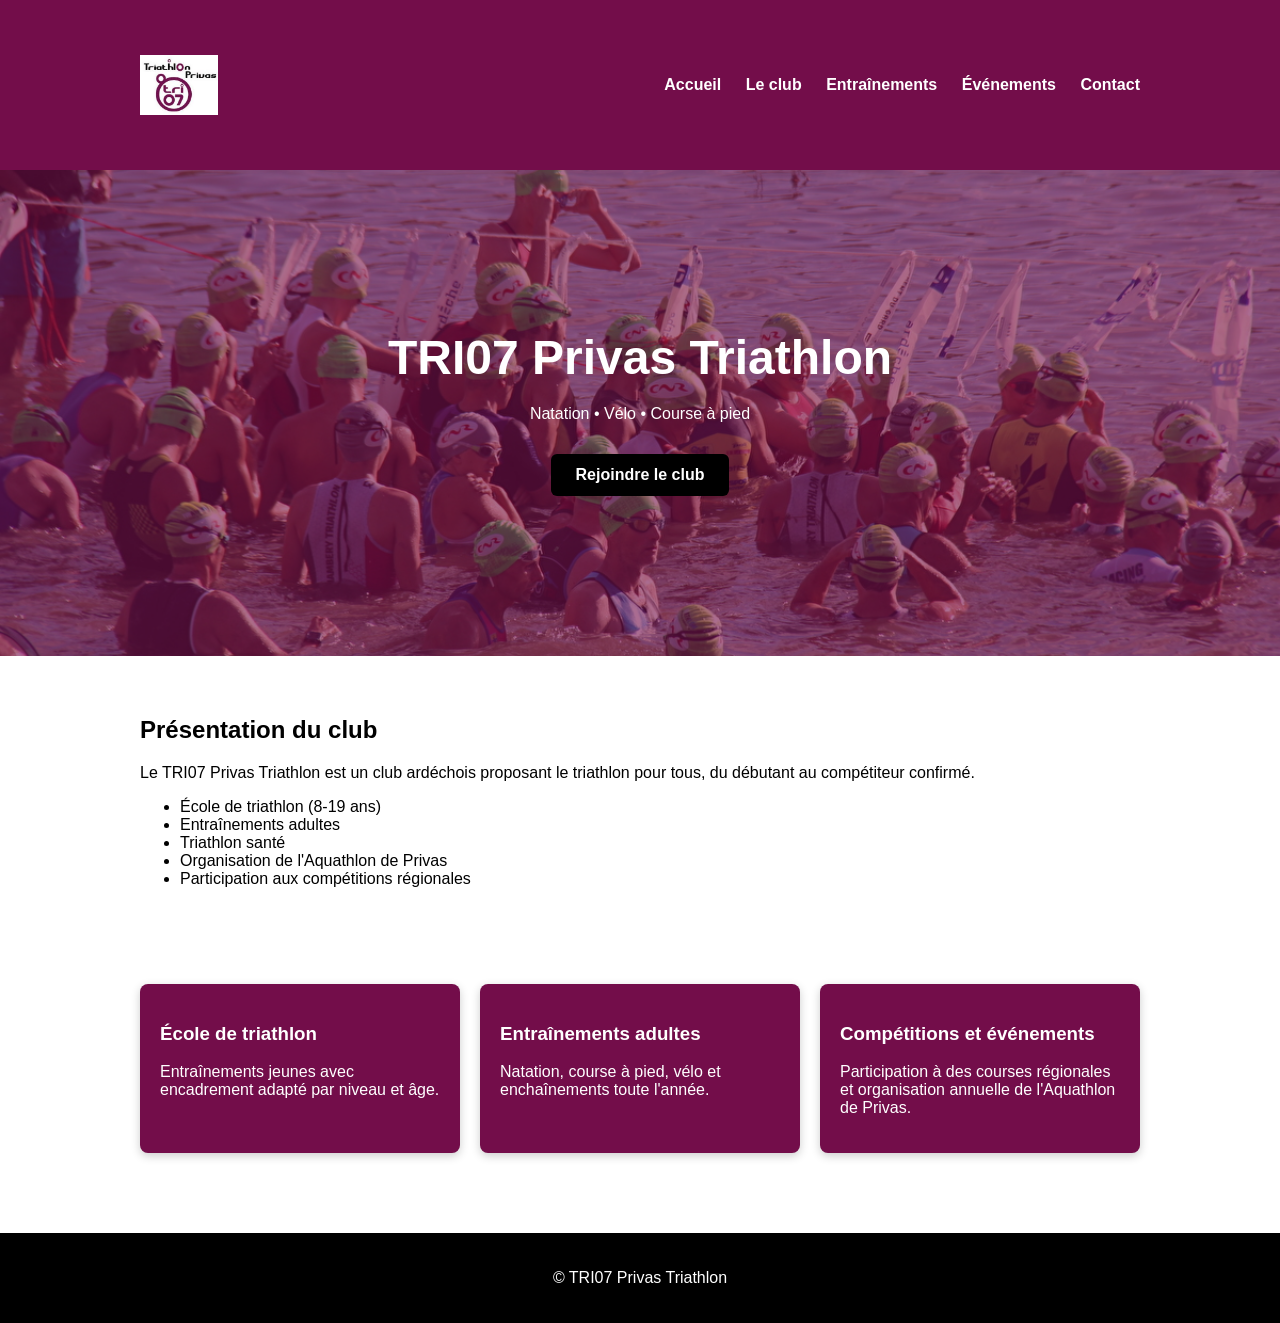
==== index.html @ 2538157a "some improvements" ====
<!doctype html>
<html lang="fr">
  <head>
    <meta charset="UTF-8" />
    <meta name="viewport" content="width=device-width, initial-scale=1.0" />
    <title>TRI07 Privas Triathlon</title>
    <meta
      name="description"
      content="Club de triathlon à Privas : école de triathlon, entraînements adultes, compétitions et aquathlon."
    />
    <link rel="icon" href="favicon.ico" type="image/x-icon" />
    <link rel="stylesheet" href="css/style.css" />
    <script defer src="js/script.js"></script>
    <style>
      /* Hero avec image de fond */
      .hero {
        position: relative;
        background: url("images/accueil.jpg") center/cover no-repeat;
        color: #ffffff;
        text-align: center;
        padding: 120px 20px;
      }

      .hero::after {
        content: "";
        position: absolute;
        top: 0;
        left: 0;
        width: 100%;
        height: 100%;
        background: rgba(
          115,
          13,
          74,
          0.6
        ); /* violet semi-transparent pour lisibilité */
        z-index: 1;
      }

      .hero .container {
        position: relative;
        z-index: 2;
      }

      .btn {
        display: inline-block;
        background: #000000;
        color: #ffffff;
        padding: 12px 25px;
        border-radius: 6px;
        text-decoration: none;
        font-weight: bold;
        margin-top: 15px;
      }
    </style>
  </head>

  <body>
    <header class="header">
      <div class="container header-inner">
        <img src="/images/logo.png" alt="Logo TRI07" class="logo" />
        <nav class="nav">
          <a href="/">Accueil</a>
          <a href="/club">Le club</a>
          <a href="/entrainements">Entraînements</a>
          <a href="/evenements">Événements</a>
          <a href="/contact">Contact</a>
        </nav>
      </div>
    </header>

    <section class="hero">
      <div class="container">
        <h1>TRI07 Privas Triathlon</h1>
        <p>Natation • Vélo • Course à pied</p>
        <a class="btn" href="https://tri07-privas.assoconnect.com"
          >Rejoindre le club</a
        >
      </div>
    </section>

    <section class="container">
      <h2>Présentation du club</h2>
      <p>
        Le TRI07 Privas Triathlon est un club ardéchois proposant le triathlon
        pour tous, du débutant au compétiteur confirmé.
      </p>
      <ul>
        <li>École de triathlon (8-19 ans)</li>
        <li>Entraînements adultes</li>
        <li>Triathlon santé</li>
        <li>Organisation de l'Aquathlon de Privas</li>
        <li>Participation aux compétitions régionales</li>
      </ul>
    </section>

    <section class="features container">
      <div class="card">
        <h3>École de triathlon</h3>
        <p>Entraînements jeunes avec encadrement adapté par niveau et âge.</p>
      </div>

      <div class="card">
        <h3>Entraînements adultes</h3>
        <p>Natation, course à pied, vélo et enchaînements toute l'année.</p>
      </div>

      <div class="card">
        <h3>Compétitions et événements</h3>
        <p>
          Participation à des courses régionales et organisation annuelle de
          l'Aquathlon de Privas.
        </p>
      </div>
    </section>

    <footer>
      <p>© TRI07 Privas Triathlon</p>
    </footer>
  </body>
</html>
---- css/style.css ----
:root {
  --violet: #730D4A;
  --white: #ffffff;
  --black: #000000;

    /* extensions */

  --violet-light: #9A1B68;
  --violet-dark: #520735;

  --gray-light: #f6f6f6;
  --text-color: #333;
}

body {
  margin: 0;
    font-family: "Segoe UI", "Roboto", "Helvetica", sans-serif;
  color: var(--text-color);
  background: var(--white);
  color: var(--black);
}

header {
  background: var(--violet);
  color: var(--white);
  padding: 15px 20px;
}

header .header-inner {
  display: flex;
  align-items: center;
  justify-content: space-between;
}

header .logo {
  height: 60px;
}

header nav a {
  color: var(--white);
  margin-left: 20px;
  text-decoration: none;
  font-weight: bold;
}

.hero {
  background: linear-gradient(rgba(0,0,0,0.5), rgba(0,0,0,0.5)), var(--violet);
  color: var(--white);
  text-align: center;
  padding: 100px 20px;
}

.hero h1 {
  margin: 0 0 20px;
  font-size: 3em;
}

.btn {
  display: inline-block;
  background: var(--black);
  color: var(--white);
  padding: 12px 25px;
  border-radius: 6px;
  text-decoration: none;
  font-weight: bold;
}

.container {
  max-width: 1000px;
  margin: auto;
  padding: 40px 20px;
}

.features {
  display: flex;
  gap: 20px;
  flex-wrap: wrap;
}

.card {
  background: var(--violet);
  color: var(--white);
  padding: 20px;
  border-radius: 8px;
  flex: 1;
  min-width: 220px;
  box-shadow: 0 3px 10px rgba(0,0,0,0.2);
}

footer {
  text-align: center;
  padding: 20px;
  background: var(--black);
  color: var(--white);
  margin-top: 40px;
}

@media(max-width: 800px) {
  .features {
    flex-direction: column;
    align-items: center;
  }
  .hero h1 {
    font-size: 2em;
  }
}

.section-title {
  color: #730D4A;
  font-size: 2.4rem;
  text-align: center;
  margin-bottom: 40px;
  position: relative;
}

.section-title::after {
  content: "";
  display: block;
  width: 80px;
  height: 4px;
  background: #730D4A;
  margin: 15px auto 0;
  border-radius: 2px;
}
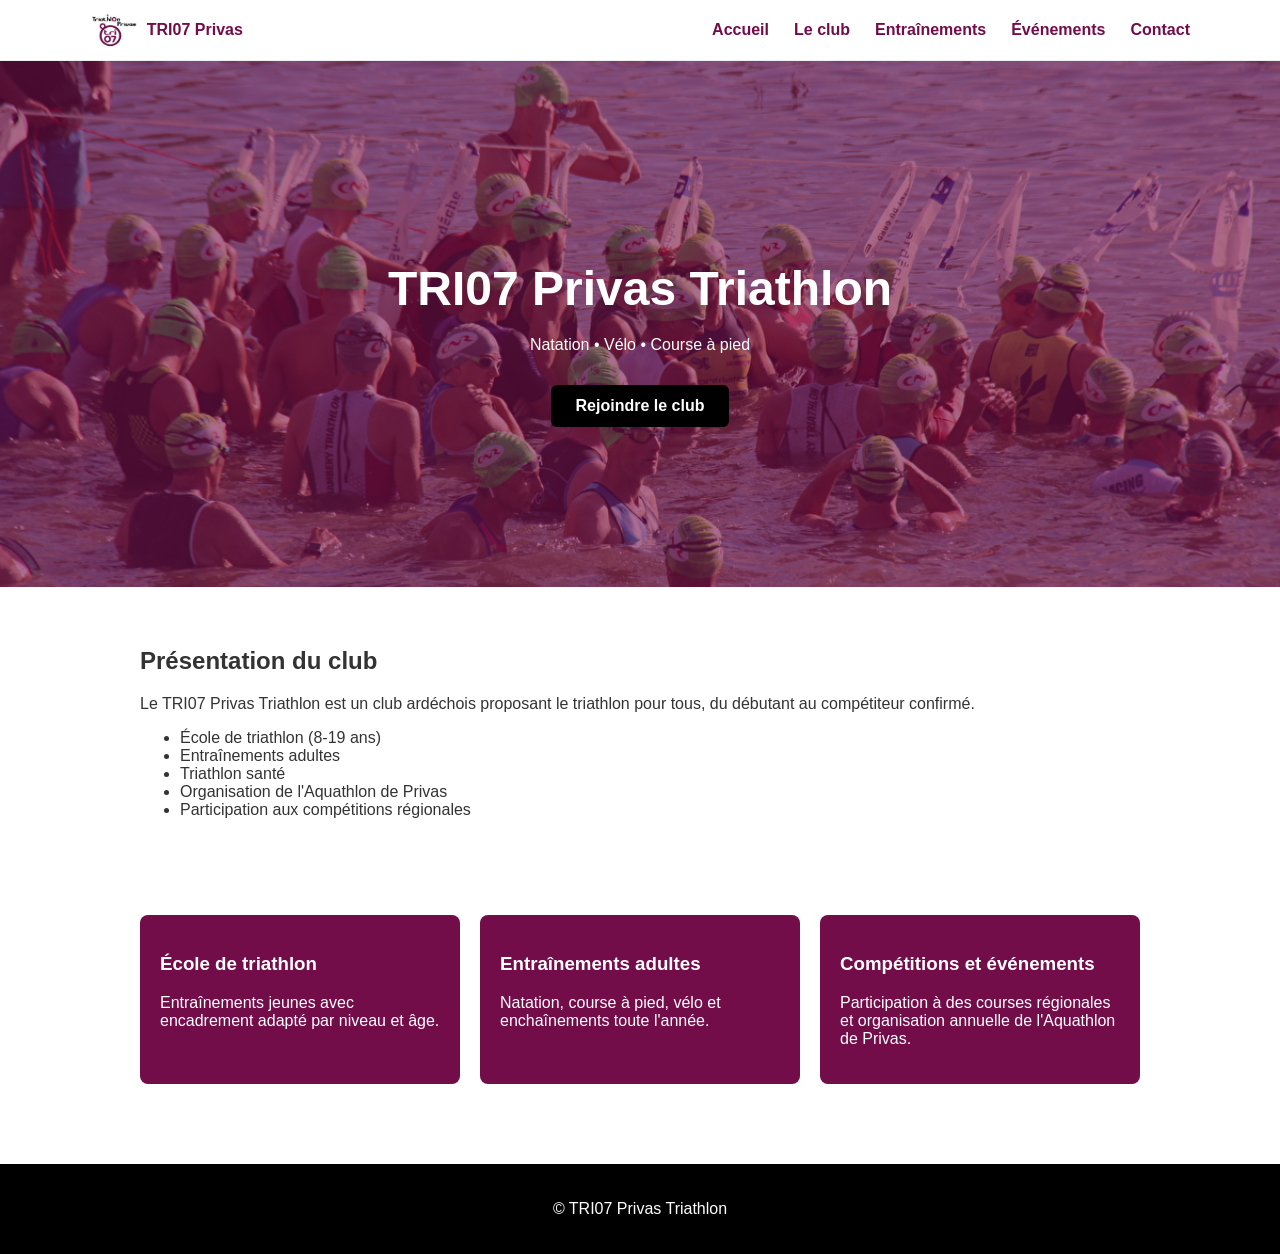
==== commit 6db8197b: "improve mobile menu" ====
--- a/index.html
+++ b/index.html
@@ -56,18 +56,7 @@
   </head>
 
   <body>
-    <header class="header">
-      <div class="container header-inner">
-        <img src="/images/logo.png" alt="Logo TRI07" class="logo" />
-        <nav class="nav">
-          <a href="/">Accueil</a>
-          <a href="/club">Le club</a>
-          <a href="/entrainements">Entraînements</a>
-          <a href="/evenements">Événements</a>
-          <a href="/contact">Contact</a>
-        </nav>
-      </div>
-    </header>
+    <div id="header-placeholder"></div>
 
     <section class="hero">
       <div class="container">
--- a/css/style.css
+++ b/css/style.css
@@ -3,66 +3,17 @@
   --white: #ffffff;
   --black: #000000;
 
-    /* extensions */
-
-  --violet-light: #9A1B68;
-  --violet-dark: #520735;
-
   --gray-light: #f6f6f6;
   --text-color: #333;
 }
 
+/* GLOBAL */
+
 body {
   margin: 0;
-    font-family: "Segoe UI", "Roboto", "Helvetica", sans-serif;
+  font-family: "Segoe UI","Roboto","Helvetica",sans-serif;
   color: var(--text-color);
   background: var(--white);
-  color: var(--black);
-}
-
-header {
-  background: var(--violet);
-  color: var(--white);
-  padding: 15px 20px;
-}
-
-header .header-inner {
-  display: flex;
-  align-items: center;
-  justify-content: space-between;
-}
-
-header .logo {
-  height: 60px;
-}
-
-header nav a {
-  color: var(--white);
-  margin-left: 20px;
-  text-decoration: none;
-  font-weight: bold;
-}
-
-.hero {
-  background: linear-gradient(rgba(0,0,0,0.5), rgba(0,0,0,0.5)), var(--violet);
-  color: var(--white);
-  text-align: center;
-  padding: 100px 20px;
-}
-
-.hero h1 {
-  margin: 0 0 20px;
-  font-size: 3em;
-}
-
-.btn {
-  display: inline-block;
-  background: var(--black);
-  color: var(--white);
-  padding: 12px 25px;
-  border-radius: 6px;
-  text-decoration: none;
-  font-weight: bold;
 }
 
 .container {
@@ -71,54 +22,220 @@
   padding: 40px 20px;
 }
 
+/* HEADER */
+
+.site-header {
+  position: sticky;
+  top: 0;
+  z-index: 1000;
+  background: var(--white);
+  border-bottom: 1px solid #eee;
+}
+
+.nav-container {
+  max-width: 1100px;
+  margin: auto;
+  display: flex;
+  align-items: center;
+  justify-content: space-between;
+  padding: 12px 20px;
+}
+
+/* LOGO */
+
+.logo a {
+  display: flex;
+  align-items: center;
+  gap: 10px;
+  text-decoration: none;
+  color: var(--violet);
+  font-weight: bold;
+}
+
+.logo img {
+  height: 36px;
+}
+
+/* MENU DESKTOP */
+
+.nav-menu {
+  display: flex;
+  gap: 25px;
+}
+
+.nav-menu a {
+  text-decoration: none;
+  color: var(--violet);
+  font-weight: 600;
+  position: relative;
+}
+
+.nav-menu a::after {
+  content: "";
+  position: absolute;
+  bottom: -4px;
+  left: 0;
+  width: 0;
+  height: 2px;
+  background: var(--violet);
+  transition: width 0.3s;
+}
+
+.nav-menu a:hover::after {
+  width: 100%;
+}
+
+/* HAMBURGER */
+
+.hamburger {
+  display: none;
+  flex-direction: column;
+  justify-content: space-between;
+  width: 26px;
+  height: 18px;
+  cursor: pointer;
+}
+
+.hamburger span {
+  height: 3px;
+  width: 100%;
+  background: var(--violet);
+  border-radius: 2px;
+  transition: all 0.3s ease;
+}
+
+/* ANIMATION CROIX */
+
+.hamburger.active span:nth-child(1) {
+  transform: rotate(45deg) translate(5px,5px);
+}
+
+.hamburger.active span:nth-child(2) {
+  opacity: 0;
+}
+
+.hamburger.active span:nth-child(3) {
+  transform: rotate(-45deg) translate(6px,-6px);
+}
+
+/* OVERLAY */
+
+.menu-overlay {
+  position: fixed;
+  top:0;
+  left:0;
+  width:100%;
+  height:100%;
+  background: rgba(0,0,0,0.4);
+  opacity:0;
+  visibility:hidden;
+  transition:0.3s;
+}
+
+.menu-overlay.active {
+  opacity:1;
+  visibility:visible;
+}
+
+/* HERO */
+
+.hero {
+  position: relative;
+  background: url("../images/accueil.jpg") center/cover no-repeat;
+  color: white;
+  text-align: center;
+  padding: 120px 20px;
+}
+
+.hero::after {
+  content:"";
+  position:absolute;
+  inset:0;
+  background: rgba(115,13,74,0.6);
+}
+
+.hero .container {
+  position:relative;
+  z-index:2;
+}
+
+.hero h1 {
+  font-size:3rem;
+  margin-bottom:20px;
+}
+
+/* BUTTON */
+
+.btn {
+  display:inline-block;
+  background:black;
+  color:white;
+  padding:12px 25px;
+  border-radius:6px;
+  text-decoration:none;
+  font-weight:bold;
+}
+
+/* CARDS */
+
 .features {
-  display: flex;
-  gap: 20px;
-  flex-wrap: wrap;
+  display:flex;
+  flex-wrap:wrap;
+  gap:20px;
 }
 
 .card {
-  background: var(--violet);
-  color: var(--white);
-  padding: 20px;
-  border-radius: 8px;
-  flex: 1;
-  min-width: 220px;
-  box-shadow: 0 3px 10px rgba(0,0,0,0.2);
-}
+  flex:1;
+  min-width:220px;
+  background:var(--violet);
+  color:white;
+  padding:20px;
+  border-radius:8px;
+}
+
+/* FOOTER */
 
 footer {
-  text-align: center;
-  padding: 20px;
-  background: var(--black);
-  color: var(--white);
-  margin-top: 40px;
-}
-
-@media(max-width: 800px) {
+  text-align:center;
+  padding:20px;
+  background:black;
+  color:white;
+  margin-top:40px;
+}
+
+/* MOBILE */
+
+@media (max-width:768px) {
+
+  .nav-menu {
+    position:fixed;
+    top:0;
+    right:-260px;
+    width:260px;
+    height:100vh;
+    background:white;
+    display:flex;
+    flex-direction:column;
+    padding-top:80px;
+    transition:0.3s;
+    box-shadow:-3px 0 10px rgba(0,0,0,0.15);
+  }
+
+  .nav-menu.open {
+    right:0;
+  }
+
+  .nav-menu a {
+    padding:15px 25px;
+    border-bottom:1px solid #eee;
+  }
+
+  .hamburger {
+    display:flex;
+  }
+
   .features {
-    flex-direction: column;
-    align-items: center;
-  }
-  .hero h1 {
-    font-size: 2em;
-  }
-}
-
-.section-title {
-  color: #730D4A;
-  font-size: 2.4rem;
-  text-align: center;
-  margin-bottom: 40px;
-  position: relative;
-}
-
-.section-title::after {
-  content: "";
-  display: block;
-  width: 80px;
-  height: 4px;
-  background: #730D4A;
-  margin: 15px auto 0;
-  border-radius: 2px;
-}+    flex-direction:column;
+  }
+
+}
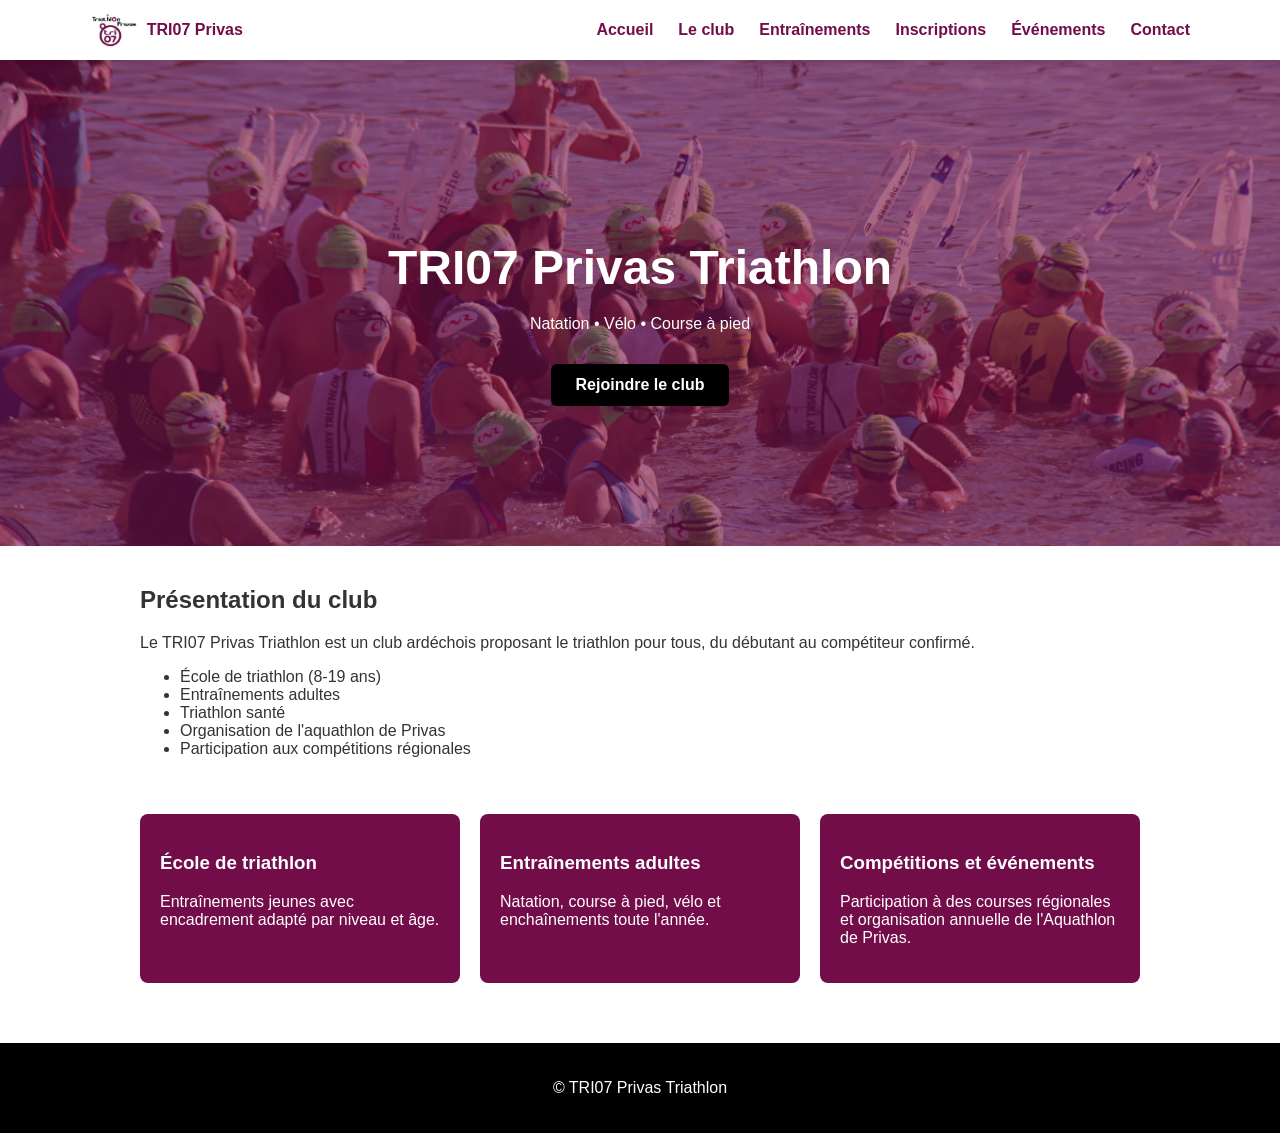
==== commit 4686f49d: "first draft for inscriptions" ====
--- a/index.html
+++ b/index.html
@@ -3,37 +3,45 @@
   <head>
     <meta charset="UTF-8" />
     <meta name="viewport" content="width=device-width, initial-scale=1.0" />
-    <title>TRI07 Privas Triathlon</title>
+    <title> TRI07 Privas - Club de triathlon en Ardèche | Natation Vélo Course </title>
     <meta
       name="description"
-      content="Club de triathlon à Privas : école de triathlon, entraînements adultes, compétitions et aquathlon."
-    />
+      content="Club de triathlon à Privas : école de triathlon, entraînements adultes, compétitions et aquathlon." />
     <link rel="icon" href="favicon.ico" type="image/x-icon" />
     <link rel="stylesheet" href="css/style.css" />
     <script defer src="js/script.js"></script>
+    <script type="application/ld+json">
+      {
+        "@context": "https://schema.org",
+        "@type": "SportsClub",
+        "name": "TRI07 Privas",
+        "sport": "Triathlon",
+        "address": {
+          "@type": "PostalAddress",
+          "addressLocality": "Privas",
+          "addressRegion": "Ardèche",
+          "addressCountry": "FR"
+        }
+      }
+    </script>
     <style>
       /* Hero avec image de fond */
       .hero {
         position: relative;
-        background: url("images/accueil.jpg") center/cover no-repeat;
+        background: url('images/accueil.jpg') center/cover no-repeat;
         color: #ffffff;
         text-align: center;
         padding: 120px 20px;
       }
 
       .hero::after {
-        content: "";
+        content: '';
         position: absolute;
         top: 0;
         left: 0;
         width: 100%;
         height: 100%;
-        background: rgba(
-          115,
-          13,
-          74,
-          0.6
-        ); /* violet semi-transparent pour lisibilité */
+        background: rgba(115, 13, 74, 0.6); /* violet semi-transparent pour lisibilité */
         z-index: 1;
       }
 
@@ -62,23 +70,21 @@
       <div class="container">
         <h1>TRI07 Privas Triathlon</h1>
         <p>Natation • Vélo • Course à pied</p>
-        <a class="btn" href="https://tri07-privas.assoconnect.com"
-          >Rejoindre le club</a
-        >
+        <a class="btn" href="/inscriptions/">Rejoindre le club</a>
       </div>
     </section>
 
     <section class="container">
       <h2>Présentation du club</h2>
       <p>
-        Le TRI07 Privas Triathlon est un club ardéchois proposant le triathlon
-        pour tous, du débutant au compétiteur confirmé.
+        Le TRI07 Privas Triathlon est un club ardéchois proposant le triathlon pour tous, du débutant au compétiteur
+        confirmé.
       </p>
       <ul>
         <li>École de triathlon (8-19 ans)</li>
         <li>Entraînements adultes</li>
         <li>Triathlon santé</li>
-        <li>Organisation de l'Aquathlon de Privas</li>
+        <li>Organisation de l'aquathlon de Privas</li>
         <li>Participation aux compétitions régionales</li>
       </ul>
     </section>
@@ -96,10 +102,7 @@
 
       <div class="card">
         <h3>Compétitions et événements</h3>
-        <p>
-          Participation à des courses régionales et organisation annuelle de
-          l'Aquathlon de Privas.
-        </p>
+        <p> Participation à des courses régionales et organisation annuelle de l'Aquathlon de Privas. </p>
       </div>
     </section>
 
--- a/css/style.css
+++ b/css/style.css
@@ -1,5 +1,5 @@
 :root {
-  --violet: #730D4A;
+  --violet: #730d4a;
   --white: #ffffff;
   --black: #000000;
 
@@ -11,7 +11,8 @@
 
 body {
   margin: 0;
-  font-family: "Segoe UI","Roboto","Helvetica",sans-serif;
+  padding-top: 60px; /* Ajoute un espace pour éviter que le contenu soit caché sous le header */
+  font-family: 'Segoe UI', 'Roboto', 'Helvetica', sans-serif;
   color: var(--text-color);
   background: var(--white);
 }
@@ -19,17 +20,19 @@
 .container {
   max-width: 1000px;
   margin: auto;
-  padding: 40px 20px;
+  padding: 20px 20px;
 }
 
 /* HEADER */
 
 .site-header {
-  position: sticky;
+  position: fixed;
   top: 0;
+  left: 0;
+  width: 100%;
   z-index: 1000;
   background: var(--white);
-  border-bottom: 1px solid #eee;
+  box-shadow: 0 2px 5px rgba(0, 0, 0, 0.1);
 }
 
 .nav-container {
@@ -71,7 +74,7 @@
 }
 
 .nav-menu a::after {
-  content: "";
+  content: '';
   position: absolute;
   bottom: -4px;
   left: 0;
@@ -107,7 +110,7 @@
 /* ANIMATION CROIX */
 
 .hamburger.active span:nth-child(1) {
-  transform: rotate(45deg) translate(5px,5px);
+  transform: rotate(45deg) translate(5px, 5px);
 }
 
 .hamburger.active span:nth-child(2) {
@@ -115,127 +118,126 @@
 }
 
 .hamburger.active span:nth-child(3) {
-  transform: rotate(-45deg) translate(6px,-6px);
+  transform: rotate(-45deg) translate(6px, -6px);
 }
 
 /* OVERLAY */
 
 .menu-overlay {
+  z-index: 1;
   position: fixed;
-  top:0;
-  left:0;
-  width:100%;
-  height:100%;
-  background: rgba(0,0,0,0.4);
-  opacity:0;
-  visibility:hidden;
-  transition:0.3s;
+  top: 0;
+  left: 0;
+  width: 100%;
+  height: 100%;
+  background: rgba(0, 0, 0, 0.4);
+  opacity: 0;
+  visibility: hidden;
+  transition: 0.3s;
 }
 
 .menu-overlay.active {
-  opacity:1;
-  visibility:visible;
+  opacity: 1;
+  visibility: visible;
 }
 
 /* HERO */
 
 .hero {
   position: relative;
-  background: url("../images/accueil.jpg") center/cover no-repeat;
+  background: url('../images/accueil.jpg') center/cover no-repeat;
   color: white;
   text-align: center;
   padding: 120px 20px;
 }
 
 .hero::after {
-  content:"";
-  position:absolute;
-  inset:0;
-  background: rgba(115,13,74,0.6);
+  content: '';
+  position: absolute;
+  inset: 0;
+  background: rgba(115, 13, 74, 0.6);
 }
 
 .hero .container {
-  position:relative;
-  z-index:2;
+  position: relative;
+  z-index: 2;
 }
 
 .hero h1 {
-  font-size:3rem;
-  margin-bottom:20px;
+  font-size: 3rem;
+  margin-bottom: 20px;
 }
 
 /* BUTTON */
 
 .btn {
-  display:inline-block;
-  background:black;
-  color:white;
-  padding:12px 25px;
-  border-radius:6px;
-  text-decoration:none;
-  font-weight:bold;
+  display: inline-block;
+  background: black;
+  color: white;
+  padding: 12px 25px;
+  border-radius: 6px;
+  text-decoration: none;
+  font-weight: bold;
 }
 
 /* CARDS */
 
 .features {
-  display:flex;
-  flex-wrap:wrap;
-  gap:20px;
+  display: flex;
+  flex-wrap: wrap;
+  gap: 20px;
 }
 
 .card {
-  flex:1;
-  min-width:220px;
-  background:var(--violet);
-  color:white;
-  padding:20px;
-  border-radius:8px;
+  flex: 1;
+  min-width: 220px;
+  background: var(--violet);
+  color: white;
+  padding: 20px;
+  border-radius: 8px;
 }
 
 /* FOOTER */
 
 footer {
-  text-align:center;
-  padding:20px;
-  background:black;
-  color:white;
-  margin-top:40px;
+  text-align: center;
+  padding: 20px;
+  background: black;
+  color: white;
+  margin-top: 40px;
 }
 
 /* MOBILE */
 
-@media (max-width:768px) {
-
+@media (max-width: 768px) {
   .nav-menu {
-    position:fixed;
-    top:0;
-    right:-260px;
-    width:260px;
-    height:100vh;
-    background:white;
-    display:flex;
-    flex-direction:column;
-    padding-top:80px;
-    transition:0.3s;
-    box-shadow:-3px 0 10px rgba(0,0,0,0.15);
+    position: fixed;
+    top: 0;
+    right: -260px;
+    width: 260px;
+    height: 100vh;
+    background: white;
+    display: flex;
+    flex-direction: column;
+    padding-top: 80px;
+    transition: 0.3s;
+    box-shadow: -3px 0 10px rgba(0, 0, 0, 0.15);
   }
 
   .nav-menu.open {
-    right:0;
+    right: 0;
   }
 
   .nav-menu a {
-    padding:15px 25px;
-    border-bottom:1px solid #eee;
+    padding: 15px 25px;
+    border-bottom: 1px solid #eee;
   }
 
   .hamburger {
-    display:flex;
+    display: flex;
   }
 
   .features {
-    flex-direction:column;
-  }
-
-}
+    flex-direction: column;
+  }
+}
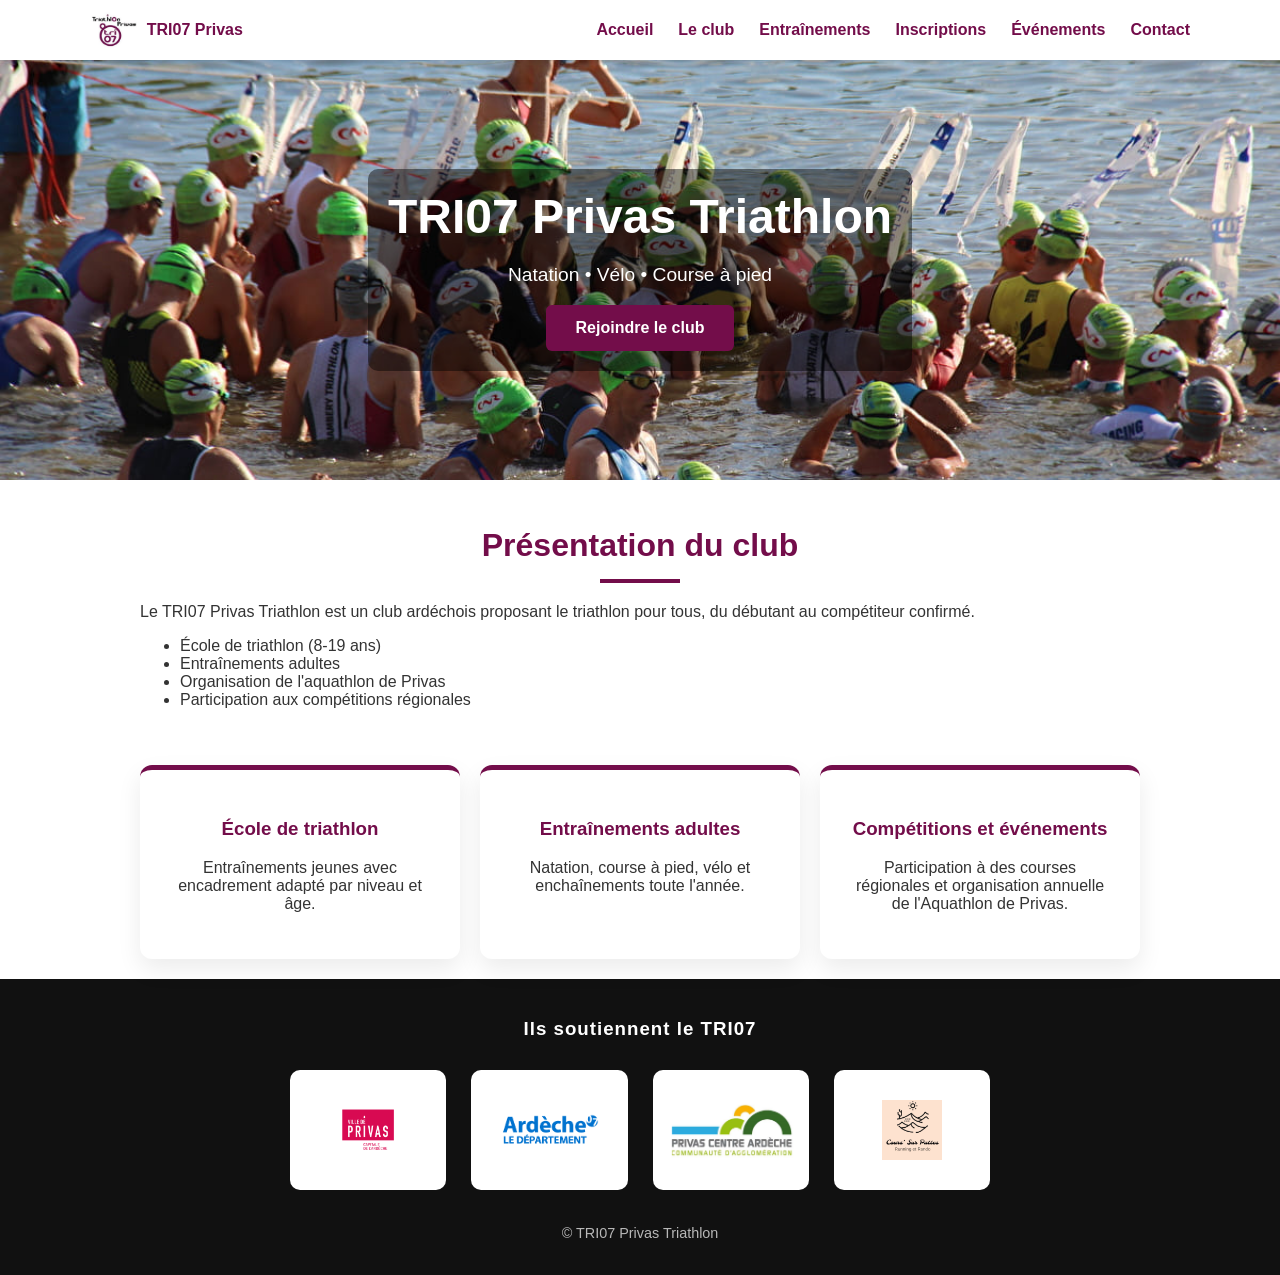
==== commit d431b726: "improvements everywhere" ====
--- a/index.html
+++ b/index.html
@@ -3,10 +3,13 @@
   <head>
     <meta charset="UTF-8" />
     <meta name="viewport" content="width=device-width, initial-scale=1.0" />
-    <title> TRI07 Privas - Club de triathlon en Ardèche | Natation Vélo Course </title>
+    <title>
+      TRI07 Privas - Club de triathlon en Ardèche | Natation Vélo Course
+    </title>
     <meta
       name="description"
-      content="Club de triathlon à Privas : école de triathlon, entraînements adultes, compétitions et aquathlon." />
+      content="Club de triathlon à Privas : école de triathlon, entraînements adultes, compétitions et aquathlon."
+    />
     <link rel="icon" href="favicon.ico" type="image/x-icon" />
     <link rel="stylesheet" href="css/style.css" />
     <script defer src="js/script.js"></script>
@@ -24,50 +27,13 @@
         }
       }
     </script>
-    <style>
-      /* Hero avec image de fond */
-      .hero {
-        position: relative;
-        background: url('images/accueil.jpg') center/cover no-repeat;
-        color: #ffffff;
-        text-align: center;
-        padding: 120px 20px;
-      }
-
-      .hero::after {
-        content: '';
-        position: absolute;
-        top: 0;
-        left: 0;
-        width: 100%;
-        height: 100%;
-        background: rgba(115, 13, 74, 0.6); /* violet semi-transparent pour lisibilité */
-        z-index: 1;
-      }
-
-      .hero .container {
-        position: relative;
-        z-index: 2;
-      }
-
-      .btn {
-        display: inline-block;
-        background: #000000;
-        color: #ffffff;
-        padding: 12px 25px;
-        border-radius: 6px;
-        text-decoration: none;
-        font-weight: bold;
-        margin-top: 15px;
-      }
-    </style>
   </head>
 
   <body>
     <div id="header-placeholder"></div>
 
-    <section class="hero">
-      <div class="container">
+    <section class="hero-accueil hero">
+      <div class="hero-overlay">
         <h1>TRI07 Privas Triathlon</h1>
         <p>Natation • Vélo • Course à pied</p>
         <a class="btn" href="/inscriptions/">Rejoindre le club</a>
@@ -75,15 +41,14 @@
     </section>
 
     <section class="container">
-      <h2>Présentation du club</h2>
+      <h2 class="section-title">Présentation du club</h2>
       <p>
-        Le TRI07 Privas Triathlon est un club ardéchois proposant le triathlon pour tous, du débutant au compétiteur
-        confirmé.
+        Le TRI07 Privas Triathlon est un club ardéchois proposant le triathlon
+        pour tous, du débutant au compétiteur confirmé.
       </p>
       <ul>
         <li>École de triathlon (8-19 ans)</li>
         <li>Entraînements adultes</li>
-        <li>Triathlon santé</li>
         <li>Organisation de l'aquathlon de Privas</li>
         <li>Participation aux compétitions régionales</li>
       </ul>
@@ -102,12 +67,13 @@
 
       <div class="card">
         <h3>Compétitions et événements</h3>
-        <p> Participation à des courses régionales et organisation annuelle de l'Aquathlon de Privas. </p>
+        <p>
+          Participation à des courses régionales et organisation annuelle de
+          l'Aquathlon de Privas.
+        </p>
       </div>
     </section>
 
-    <footer>
-      <p>© TRI07 Privas Triathlon</p>
-    </footer>
+    <div id="footer-placeholder"></div>
   </body>
 </html>
--- a/css/style.css
+++ b/css/style.css
@@ -1,3 +1,5 @@
+@import "./components.css";
+
 :root {
   --violet: #730d4a;
   --white: #ffffff;
@@ -12,7 +14,7 @@
 body {
   margin: 0;
   padding-top: 60px; /* Ajoute un espace pour éviter que le contenu soit caché sous le header */
-  font-family: 'Segoe UI', 'Roboto', 'Helvetica', sans-serif;
+  font-family: "Segoe UI", "Roboto", "Helvetica", sans-serif;
   color: var(--text-color);
   background: var(--white);
 }
@@ -74,7 +76,7 @@
 }
 
 .nav-menu a::after {
-  content: '';
+  content: "";
   position: absolute;
   bottom: -4px;
   left: 0;
@@ -143,41 +145,8 @@
 
 /* HERO */
 
-.hero {
-  position: relative;
-  background: url('../images/accueil.jpg') center/cover no-repeat;
-  color: white;
-  text-align: center;
-  padding: 120px 20px;
-}
-
-.hero::after {
-  content: '';
-  position: absolute;
-  inset: 0;
-  background: rgba(115, 13, 74, 0.6);
-}
-
-.hero .container {
-  position: relative;
-  z-index: 2;
-}
-
-.hero h1 {
-  font-size: 3rem;
-  margin-bottom: 20px;
-}
-
-/* BUTTON */
-
-.btn {
-  display: inline-block;
-  background: black;
-  color: white;
-  padding: 12px 25px;
-  border-radius: 6px;
-  text-decoration: none;
-  font-weight: bold;
+.hero-accueil {
+  background-image: url("/images/accueil.jpg");
 }
 
 /* CARDS */
@@ -186,25 +155,6 @@
   display: flex;
   flex-wrap: wrap;
   gap: 20px;
-}
-
-.card {
-  flex: 1;
-  min-width: 220px;
-  background: var(--violet);
-  color: white;
-  padding: 20px;
-  border-radius: 8px;
-}
-
-/* FOOTER */
-
-footer {
-  text-align: center;
-  padding: 20px;
-  background: black;
-  color: white;
-  margin-top: 40px;
 }
 
 /* MOBILE */
@@ -222,6 +172,7 @@
     padding-top: 80px;
     transition: 0.3s;
     box-shadow: -3px 0 10px rgba(0, 0, 0, 0.15);
+    gap: 10px;
   }
 
   .nav-menu.open {
@@ -240,4 +191,19 @@
   .features {
     flex-direction: column;
   }
-}
+
+  .menu-logo {
+    text-align: center;
+    padding: 40px 0;
+  }
+
+  .menu-logo img {
+    height: 100px;
+  }
+}
+
+@media (min-width: 768px) {
+  .menu-logo {
+    display: none;
+  }
+}
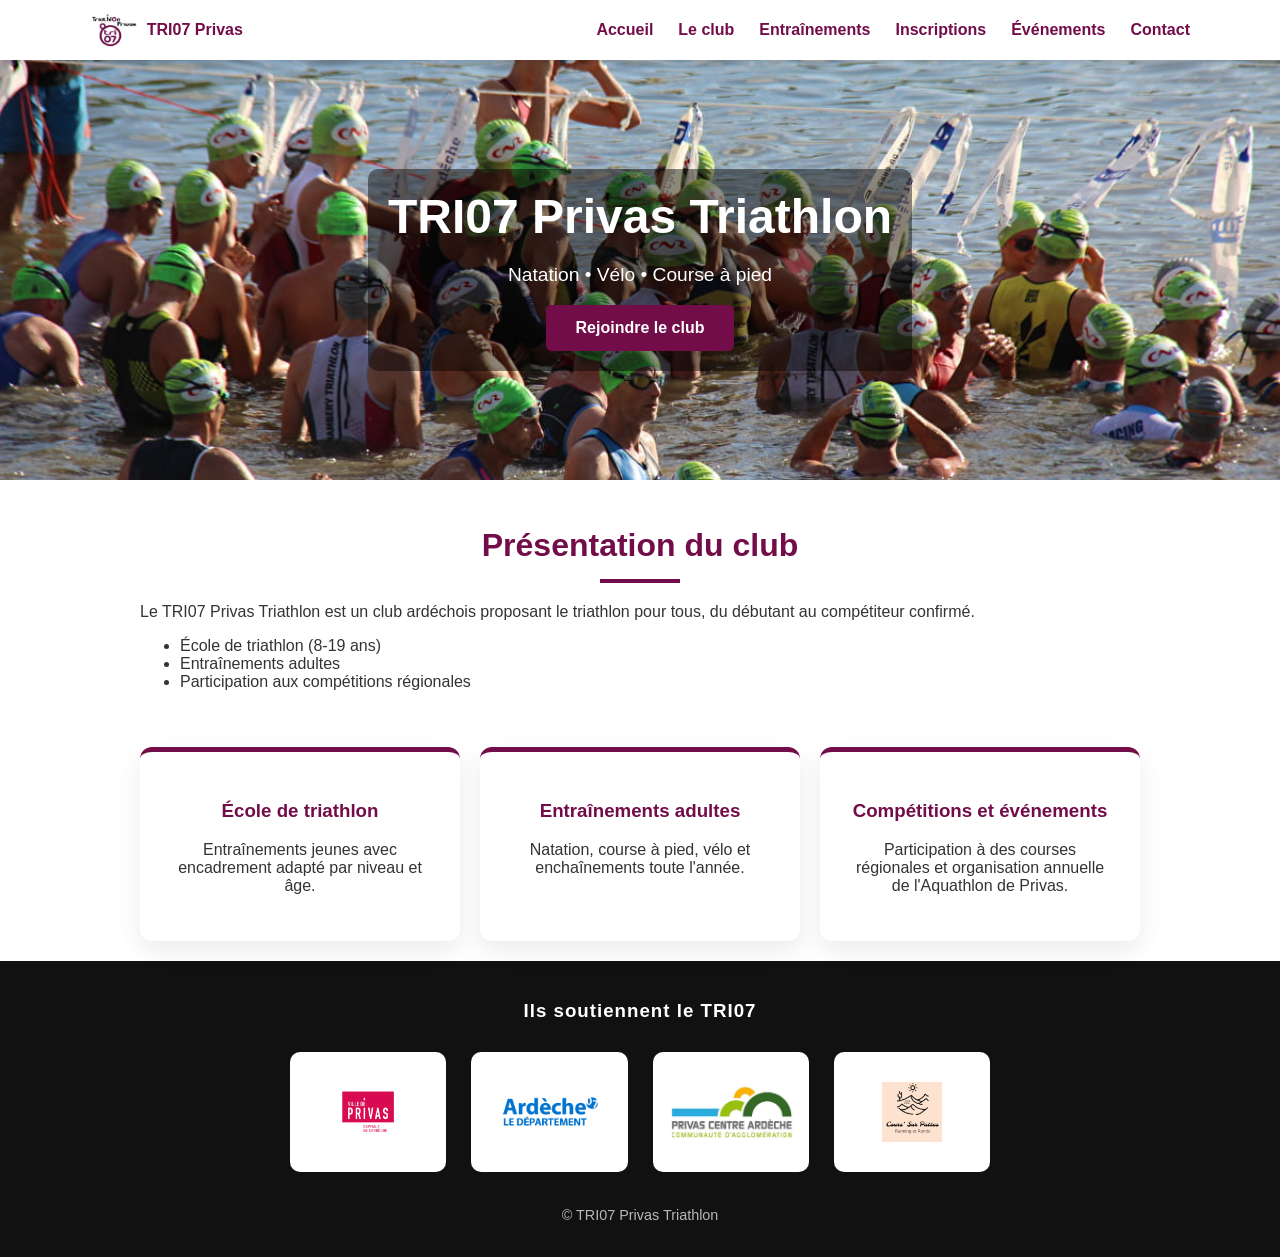
==== commit ede1ff5a: "improve inscriptions" ====
--- a/index.html
+++ b/index.html
@@ -49,7 +49,6 @@
       <ul>
         <li>École de triathlon (8-19 ans)</li>
         <li>Entraînements adultes</li>
-        <li>Organisation de l'aquathlon de Privas</li>
         <li>Participation aux compétitions régionales</li>
       </ul>
     </section>
--- a/css/style.css
+++ b/css/style.css
@@ -23,6 +23,10 @@
   max-width: 1000px;
   margin: auto;
   padding: 20px 20px;
+}
+
+.align-center {
+  text-align: center;
 }
 
 /* HEADER */
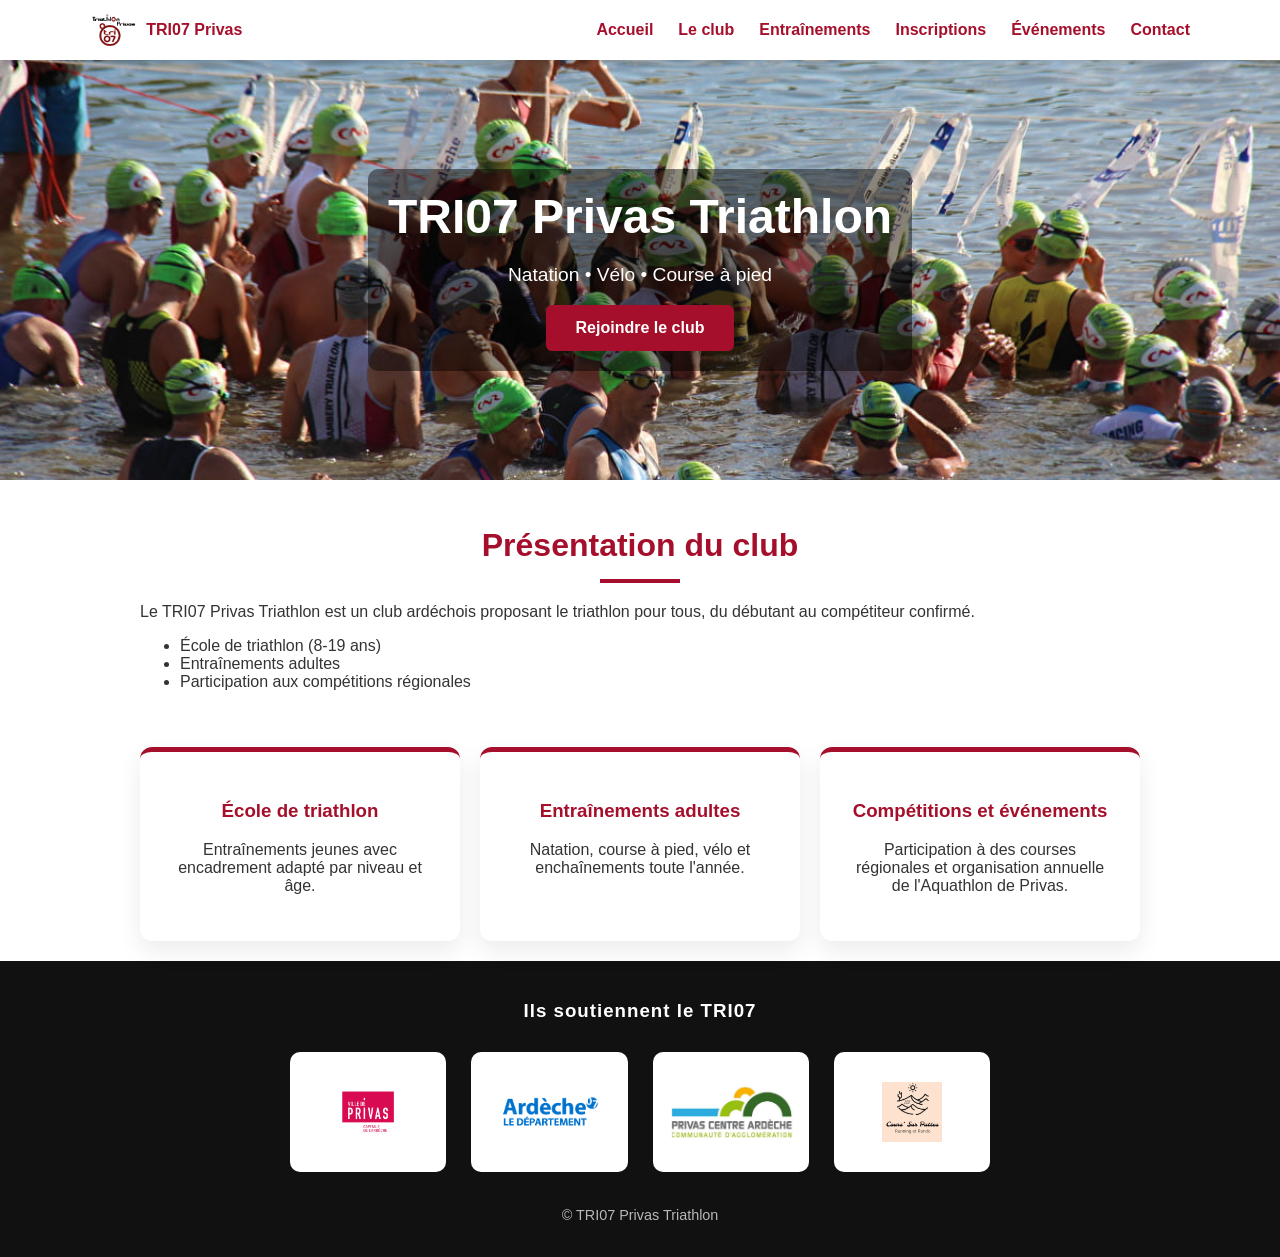
==== commit 856d78a4: "modifier couleur violet en rouge et url DNS" ====
--- a/index.html
+++ b/index.html
@@ -12,6 +12,7 @@
     />
     <link rel="icon" href="favicon.ico" type="image/x-icon" />
     <link rel="stylesheet" href="css/style.css" />
+    <link rel="canonical" href="https://tri07-privas.fr/" />
     <script defer src="js/script.js"></script>
     <script type="application/ld+json">
       {
--- a/css/style.css
+++ b/css/style.css
@@ -1,7 +1,7 @@
 @import "./components.css";
 
 :root {
-  --violet: #730d4a;
+  --primary-color: #a60f2b;
   --white: #ffffff;
   --black: #000000;
 
@@ -57,7 +57,7 @@
   align-items: center;
   gap: 10px;
   text-decoration: none;
-  color: var(--violet);
+  color: var(--primary-color);
   font-weight: bold;
 }
 
@@ -74,7 +74,7 @@
 
 .nav-menu a {
   text-decoration: none;
-  color: var(--violet);
+  color: var(--primary-color);
   font-weight: 600;
   position: relative;
 }
@@ -86,7 +86,7 @@
   left: 0;
   width: 0;
   height: 2px;
-  background: var(--violet);
+  background: var(--primary-color);
   transition: width 0.3s;
 }
 
@@ -108,7 +108,7 @@
 .hamburger span {
   height: 3px;
   width: 100%;
-  background: var(--violet);
+  background: var(--primary-color);
   border-radius: 2px;
   transition: all 0.3s ease;
 }
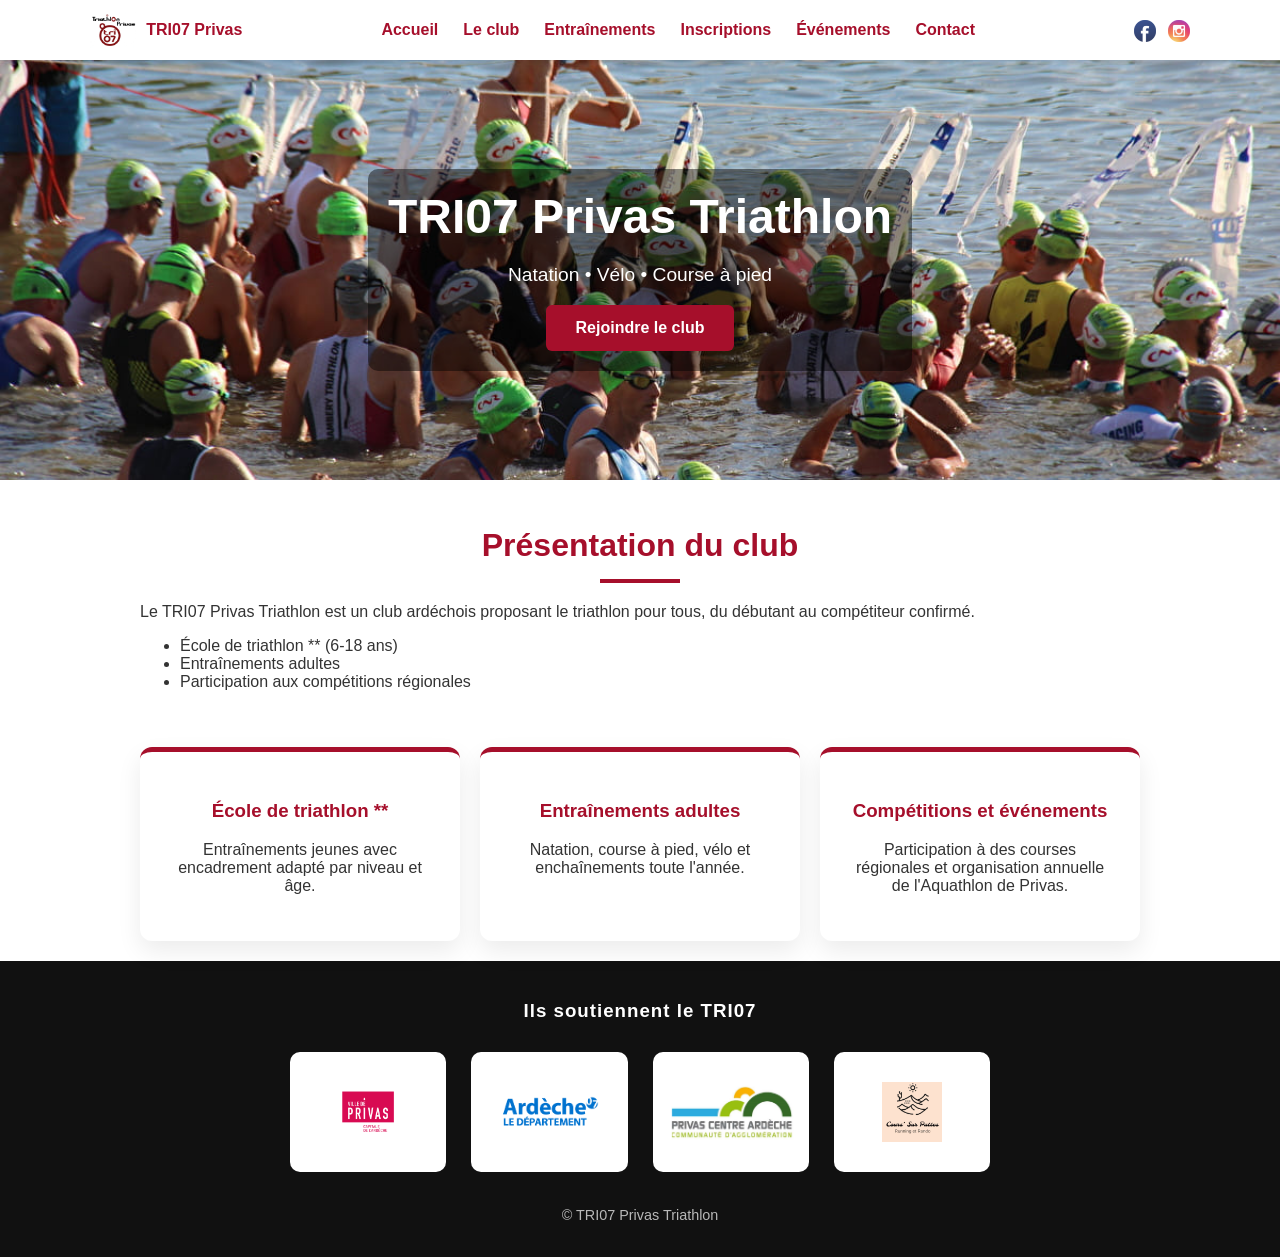
==== commit 901592b5: "créneaux d'entraînement" ====
--- a/index.html
+++ b/index.html
@@ -48,7 +48,7 @@
         pour tous, du débutant au compétiteur confirmé.
       </p>
       <ul>
-        <li>École de triathlon (8-19 ans)</li>
+        <li>École de triathlon ** (6-18 ans)</li>
         <li>Entraînements adultes</li>
         <li>Participation aux compétitions régionales</li>
       </ul>
@@ -56,7 +56,7 @@
 
     <section class="features container">
       <div class="card">
-        <h3>École de triathlon</h3>
+        <h3>École de triathlon **</h3>
         <p>Entraînements jeunes avec encadrement adapté par niveau et âge.</p>
       </div>
 
